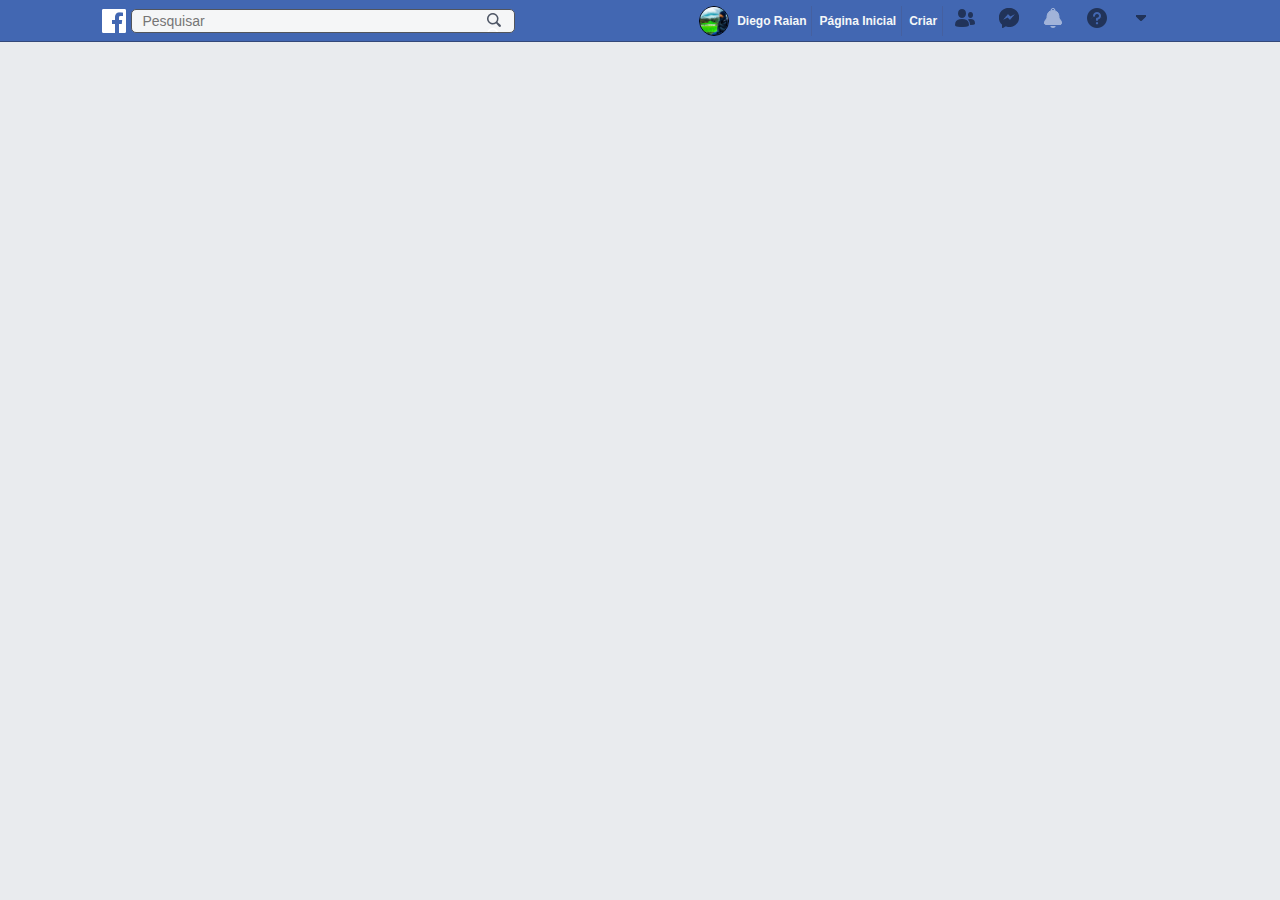
==== facebook/index.html @ 0626cf84 "Iniciado o clone da interface do facebook" ====
<!DOCTYPE html>
<html lang="en">
<head>
    <meta charset="UTF-8">
    <meta name="viewport" content="width=device-width, initial-scale=1.0">
    <link rel="stylesheet" href="styles.css" >
    <title>Document</title>
</head>
<body>
    <header class="fb-header">
        <div class="search">
                <span class="fb-icon"></span>
                <input class="search-input" type="text" placeholder="Pesquisar">
        </div>
        <div class="actions">
                
                <a href="" class=""><img src="/facebook/images/profile.jpg" class="profile">Diego Raian</a></li>
                <a href="" class="">Página Inicial</a>
                <a href="" class="">Criar</a>
                
                <span class="icon invites"></span>
                <span class="icon chat"></span>
                <span class="icon notifications"></span>
                <span class="icon faq"></span>
                <span class="icon options"></span>
        </div>
    </header>
</body>
</html>
---- facebook/styles.css ----
* {
    margin: 0;
    padding: 0;
    box-sizing: border-box;

}

html{
    font-size: 62.5%;
    --header-bar: #4267b2;
    --header-bar-font: #F5F7F8;
    
}
input,
button{
    outline: 0;
}
body{
    background-color: #e9ebee;
}

/**** SECTION HEADER --------**/

header.fb-header {
    display: flex;
    background:var(--header-bar);
    height: 42px;
    align-items: center;
    justify-content: space-between;
    border-bottom: 1px solid #344879;
}

header.fb-header  div.search{
    display: flex ;
    align-items: center;
    padding-left:  8vw;
}
header.fb-header  div.search span.fb-icon {
    background-image: url('/facebook/images/icons.png');
    background-repeat: no-repeat ;
    background-position: 0 0;
    display: block;
    height: 24px;
    width: 24px;
    cursor: pointer;
}

header.fb-header  div.search .search-input{
    flex: 1;
    flex-shrink: 0;
    margin-left: 5px;
    border-radius: 5px;
    border: 1px solid  #52555c;
    width: 40rem;
    height: 24px;
    padding: 0 16px ;
    font-size: 1.4rem;
    background: url('/facebook/images/icons-sheet-2.png') no-repeat center;
    background-position: 0 -972px;
    background-color: #f5f6f7;
    background-position-x: 99.8%;
    z-index: 2;
}


header.fb-header  div.search .search-input{
    margin-left: 5px;
    border-radius: 5px;
    border: 1px solid  #52555c;
    width: 30vw;
    height: 24px;
    padding-left: 10px ;
    font-size: 1.4rem;
}



header.fb-header  div.actions{
    display: flex;
}

header.fb-header  div.actions img{
    width: 30px;
    height: 30px;
    border-radius: 50px;
    border: 1px solid #000;
}


header.fb-header  div.actions a{
    font-size: 12px;
    font-weight: bold;
    font-family: 'inherit','Lucida Sans', 'Lucida Sans Regular', 'Lucida Grande', 'Lucida Sans Unicode', Geneva, Verdana, sans-serif;
    color: var(--header-bar-font);    
    text-decoration: none;
    display: flex;
    align-items: center;
}

header.fb-header  div.actions a img.profile{
    margin-right: 8px;
}
header.fb-header  div.actions a{
    
    border-right: 1px solid #4560a0 ;
    padding: 0 5px;
}

header.fb-header  div.actions a + a{    
    margin-left: 2px;
}

header.fb-header  div.actions a:hover{

    background: #3b5da0;
    border-radius: 2px;
}


header.fb-header  div.actions span.icon{
    background-image: url('/facebook/images/icons-sheet-2.png');
    background-repeat: no-repeat;
    height: 24px;
    width: 24px;
    display: block;
    cursor: pointer;
    margin: 0 10px 0 10px;
    opacity: .5;
}


header.fb-header  div.actions .invites{
    background-position: 0 -688px;
}

header.fb-header  div.actions .chat{
    background-position: 0 -738px;
}

header.fb-header  div.actions .notifications{
    background-position: 0 -613px;
}

header.fb-header  div.actions .faq{
    background-position: 0 -788px;
}


header.fb-header  div.actions .icon.options{
    background-image: url('/facebook/images/icons.png');
    background-position: 0 -50px;
    padding-right: 11vw ;
;
}
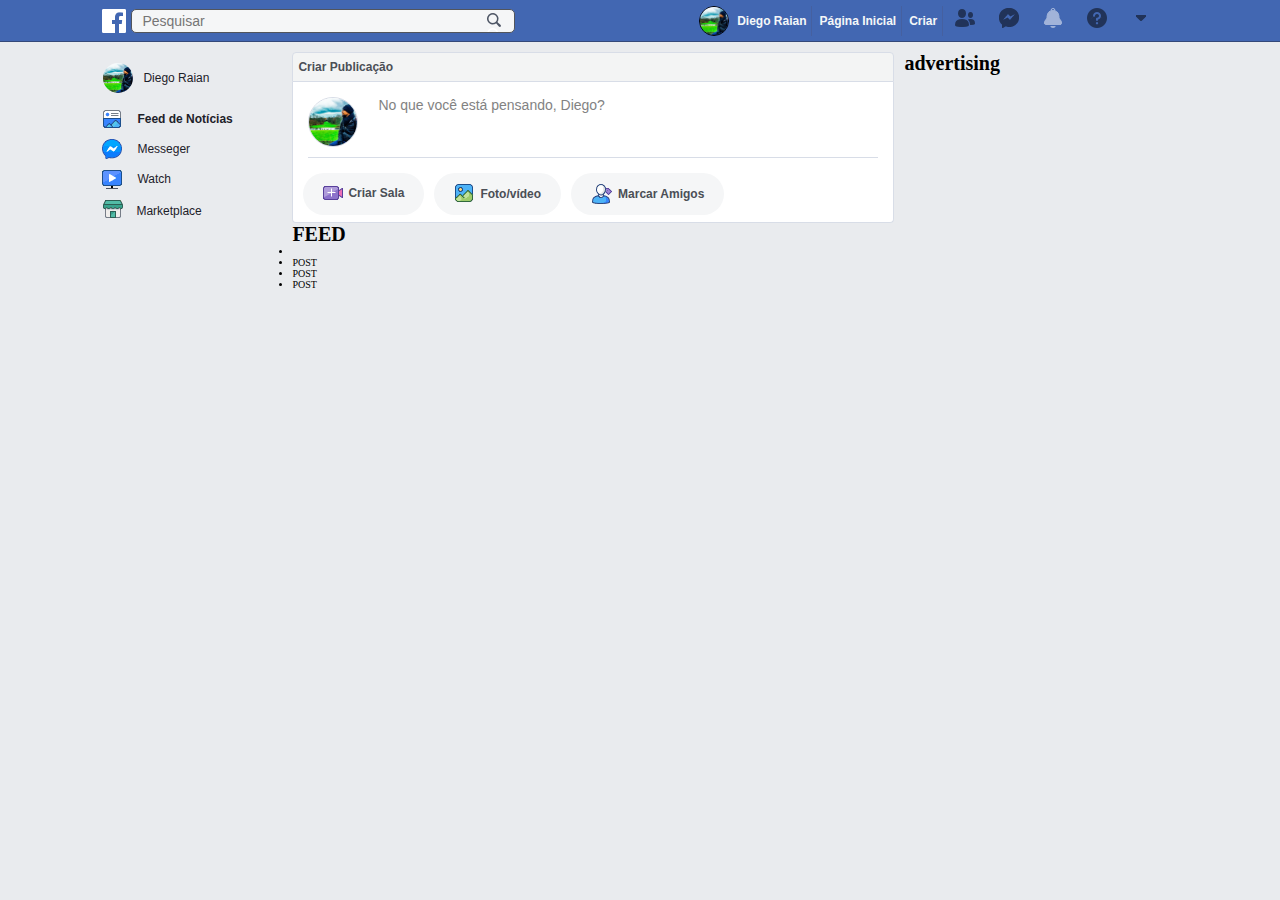
==== commit b99c35c2: "Atualizaçao da area de post e da barra lateral esquerda" ====
--- a/facebook/index.html
+++ b/facebook/index.html
@@ -1,29 +1,133 @@
 <!DOCTYPE html>
 <html lang="en">
+
 <head>
     <meta charset="UTF-8">
     <meta name="viewport" content="width=device-width, initial-scale=1.0">
-    <link rel="stylesheet" href="styles.css" >
+    <link rel="stylesheet" href="styles.css">
     <title>Document</title>
 </head>
+
 <body>
     <header class="fb-header">
         <div class="search">
-                <span class="fb-icon"></span>
-                <input class="search-input" type="text" placeholder="Pesquisar">
+            <span class="fb-icon"></span>
+            <input class="search-input" type="text" placeholder="Pesquisar">
         </div>
         <div class="actions">
-                
-                <a href="" class=""><img src="/facebook/images/profile.jpg" class="profile">Diego Raian</a></li>
-                <a href="" class="">Página Inicial</a>
-                <a href="" class="">Criar</a>
-                
-                <span class="icon invites"></span>
-                <span class="icon chat"></span>
-                <span class="icon notifications"></span>
-                <span class="icon faq"></span>
-                <span class="icon options"></span>
+
+            <a href="" class=""><img src="/facebook/images/profile.jpg" class="profile">Diego Raian</a></li>
+            <a href="" class="">Página Inicial</a>
+            <a href="" class="">Criar</a>
+
+            <span class="icon invites"></span>
+            <span class="icon chat"></span>
+            <span class="icon notifications"></span>
+            <span class="icon faq"></span>
+            <span class="icon options"></span>
         </div>
     </header>
+    <div class="content">
+        <section class="sidebar-options">
+            <div class="profile-info">
+                <a href="" class="profile option-link active">
+                    <div class="profile-data">
+                        <img src="/facebook/images/profile.jpg" alt="profile">
+                        <span>Diego Raian</span>
+                    </div>
+
+                    <span class="icon"></span>
+
+                </a>
+            </div>
+            <div class="main-options">
+                <ul>
+                    <li>
+                        <div class="option">
+                            <a href="" class="option-link ">
+                                <span class="icon-sheet-3 feed"></span>
+                                <strong class="active">Feed de Notícias</strong>
+                            </a>
+                        </div>
+                    </li>
+                    <li>
+                        <div class="option">
+                            <a href="" class="option-link ">
+                                <span class="icon-sheet-3 messeger"></span>
+                                <strong class="">Messeger</strong>
+                            </a>
+                        </div>
+                    </li>
+                    <li>
+                        <div class="option">
+                            <a href="" class="option-link ">
+                                <span class="icon-sheet-3 watch"></span>
+                                <strong class="">Watch</strong>
+                            </a>
+                        </div>
+                    </li>
+                    <li>
+                        <div class="option">
+                            <a href="" class="option-link ">
+                                <span class="icon-sheet-3 marketplace"></span>
+                                <strong class="">Marketplace</strong>
+                            </a>
+                        </div>
+                    </li>
+                </ul>
+            </div>
+        </section>
+
+        <section class="feed">
+            <div class="new-post-container">
+                    <div class="titulo-postagem">
+                        <strong>Criar Publicação</strong>
+                    </div>
+                    <div class="area-postagem">
+                        
+                        <div>
+                            <img src="/facebook/images/profile.jpg" alt="">
+                            <textarea placeholder="No que você está pensando, Diego?" cols="30" rows="3" ></textarea>
+                        </div>
+                        
+                    </div>
+                    <div class="botoes-postagem">
+                        <ul>
+                            <li>
+                                <div>
+                                    <img src="/facebook/images/app-rooms_20.png" alt="">
+                                    <strong>Criar Sala</strong>
+                                </div>
+                            </li>
+                            <li>
+                                <div>
+                                    <img src="/facebook/images/fotos.png" alt="">
+                                    <strong>Foto/vídeo</strong>
+                                </div>
+                            </li>
+                            <li>
+                                <div>
+                                    <img src="/facebook/images/amigos.png" alt="">
+                                    <strong>Marcar Amigos</strong>
+                                </div>
+                            </li>
+                        </ul>
+                    </div>
+            </div>
+            <h1>FEED</h1>
+            <ul>
+                <li><div>
+
+                </div></li>
+                <li>POST</li>
+                <li>POST</li>
+                <li>POST</li>
+            </ul>
+        </section>
+        <section class="advertising">
+            <h1>advertising</h1>
+        </section>
+    </div>
 </body>
+
 </html>--- a/facebook/styles.css
+++ b/facebook/styles.css
@@ -17,6 +17,7 @@
 }
 body{
     background-color: #e9ebee;
+    -webkit-font-smoothing: antialiased;
 }
 
 /**** SECTION HEADER --------**/
@@ -150,5 +151,255 @@
     background-image: url('/facebook/images/icons.png');
     background-position: 0 -50px;
     padding-right: 11vw ;
+    
 ;
+}
+/***** SECTION CONTENT ******/
+
+.content {
+    display: flex;
+    flex-direction: row;
+    margin-top: 10px;
+    max-width: 1000px;
+}
+
+
+
+/**** SECTION SIDEBAR OPTIONS --------**/
+
+section.sidebar-options{
+    margin: 10px 0 0px 8vw;
+    width: 180px;
+}
+
+.profile.option-link{
+    margin: 0 10px 0 0;
+}
+
+.option-link {
+    display: flex;
+    align-items: center;
+    justify-content: space-between;
+    text-decoration: none;
+    padding: 1px 1px;
+}
+
+.option-link:hover{
+    
+    background-color: #F3F4F4;
+    outline: 1px solid #dfe0e0 ;
+    border-radius: 2px;
+}
+
+section.sidebar-options div.profile-info a img{
+    width: 30px;
+    height: 30px;
+    border-radius: 50%;
+}
+
+section.sidebar-options div.profile-info .profile-data > span{
+    margin-left: 10px;
+    font-size: 12px;
+    font-family: 'Lucida Sans', 'Lucida Sans Regular', 'Lucida Grande', 'Lucida Sans Unicode', Geneva, Verdana, sans-serif;
+    color: #1d2129;
+    opacity: 1;
+}
+section.sidebar-options div.profile-info div{
+    display: flex;
+    align-items: center;
+}
+
+a.profile span.icon{
+    display:flex;
+    width: 35px;
+    height: 24px;
+    background-image: url('/facebook/images/icons-sheet-3.png');
+    background-position: 0 -1508px;
+    background-repeat: no-repeat;
+    background-position-x: right;
+    opacity: 0;
+}
+
+a.profile:hover > span.icon{
+    opacity: 1;
+}
+
+/*** MAIN OPTIONS ***/
+
+section.sidebar-options div.main-options {
+    margin: 10px 0 15px 0;
+}
+section.sidebar-options div.main-options ul{
+    list-style: none;
+}
+
+section.sidebar-options div.main-options ul  li div.option{
+    
+}
+
+.icon-sheet-3.feed {
+    width: 35px;
+    height: 20px;
+    background-image: url('/facebook/images/icons-sheet-3.png');
+    background-position: 0 -753px;
+    background-repeat: no-repeat;
+}
+
+.icon-sheet-3.messeger {
+    width: 35px;
+    height: 20px;
+    background-image: url('/facebook/images/icons-sheet-3.png');
+    background-position: 0 -207px;
+    background-repeat: no-repeat;
+}
+
+.icon-sheet-3.watch {
+    width: 35px;
+    height: 20px;
+    background-image: url('/facebook/images/icons-sheet-3.png');
+    background-position: 0 -1173px;
+    background-repeat: no-repeat;
+}
+
+.icon-sheet-3.marketplace {
+    width: 23px;
+    height: 23px;
+    background-image: url('/facebook/images/icons-sheet-4.png');
+    background-position: -444px -49px;
+    background-repeat: no-repeat;
+    margin-right: 11px;
+}
+
+section.sidebar-options div.main-options ul   li  div.option  a  {
+ display: flex;
+ align-items: center;
+ justify-content: flex-start;
+ padding: 5px 0 ;
+}
+section.sidebar-options div.main-options ul   li  div.option  a  strong{
+    font-size: 12px;
+    font-family: 'Lucida Sans', 'Lucida Sans Regular', 'Lucida Grande', 'Lucida Sans Unicode', Geneva, Verdana, sans-serif;
+    color: #1d2129;
+    font-weight: normal;
+}
+section.sidebar-options div.main-options ul   li  div.option  a  strong.active{
+    font-weight: bold;
+}
+
+
+
+/*** MAIN FEED ***/
+
+section.feed {
+    flex:1;
+    height:100%;
+    
+    margin: 0 10px;
+
+}
+
+section.feed div.new-post-container{
+    display: flex;
+    flex-direction: column;
+    
+}
+section.feed div.new-post-container div.titulo-postagem{
+    display: flex;
+    align-items: center;
+    height: 30px;
+    border: 1px solid #d8dde7;
+    background-color: #F3F4F4;
+    border-radius: 4px 4px 0 0 ;
+}
+
+section.feed div.new-post-container div.titulo-postagem strong{
+    font-size: 12px;
+    font-family: Verdana, Geneva, Tahoma, sans-serif;
+    color: #4b4f56;
+    margin: 0 0 0 5px;
+}
+
+
+section.feed div.new-post-container div.area-postagem {
+    /*border:  solid #d8dde7;*/
+    border-right: 1px solid #d8dde7;
+    border-left: 1px solid #d8dde7;
+    background-color: #ffffff;
+}
+
+section.feed div.new-post-container div.area-postagem div{
+    margin: 15px;
+    display: flex;
+    align-items: flex-start;
+    max-height: 150px;
+    padding: 0 0 10px 0;
+    border-bottom: 1px solid #d8dde7;
+}
+
+section.feed div.new-post-container div.area-postagem div img{
+    width: 50px;
+    height: 50px;
+    border-radius: 50%;
+    border: 1px solid #d8dde7;
+}
+
+section.feed div.new-post-container div.area-postagem div textarea{
+    border: none ;
+    width: 100%;
+    height: 100%;
+    overflow: hidden;
+    resize:none;
+    margin-left: 20px;
+    font-size: 14px;
+    font-family: sans-serif;
+    outline: none;
+    opacity: 0.9;
+}
+
+
+section.feed div.new-post-container div.botoes-postagem{
+    background-color: #ffffff;
+    border-left: 1px solid #d8dde7;
+    border-right: 1px solid #d8dde7;
+    border-bottom: 1px solid #d8dde7;
+    height: 50px;
+    border-radius: 0 0 4px 4px; 
+}
+
+
+section.feed div.new-post-container div.botoes-postagem ul {
+    list-style: none;
+    display: flex;
+    margin-left: 10px;
+}
+
+section.feed div.new-post-container div.botoes-postagem ul li {
+    background-color: #f5f6f7;
+    border-radius: 50px;
+    padding: 10px 20px;
+}
+
+section.feed div.new-post-container div.botoes-postagem ul li div  {
+    display: flex;
+    align-items: center;
+    cursor: pointer;
+    flex-shrink: 1;
+}
+section.feed div.new-post-container div.botoes-postagem ul li div strong {
+    font-weight: bold;
+    font-size: 12px;
+    font-family: sans-serif;
+    color: #4b4f56;
+    margin-left: 5px;
+}
+
+section.feed div.new-post-container div.botoes-postagem ul li + li {
+    margin-left: 10px;
+}
+
+
+/** SECTOPM
+section.advertising {
+    display: flex;
+    width: 10vw;
 }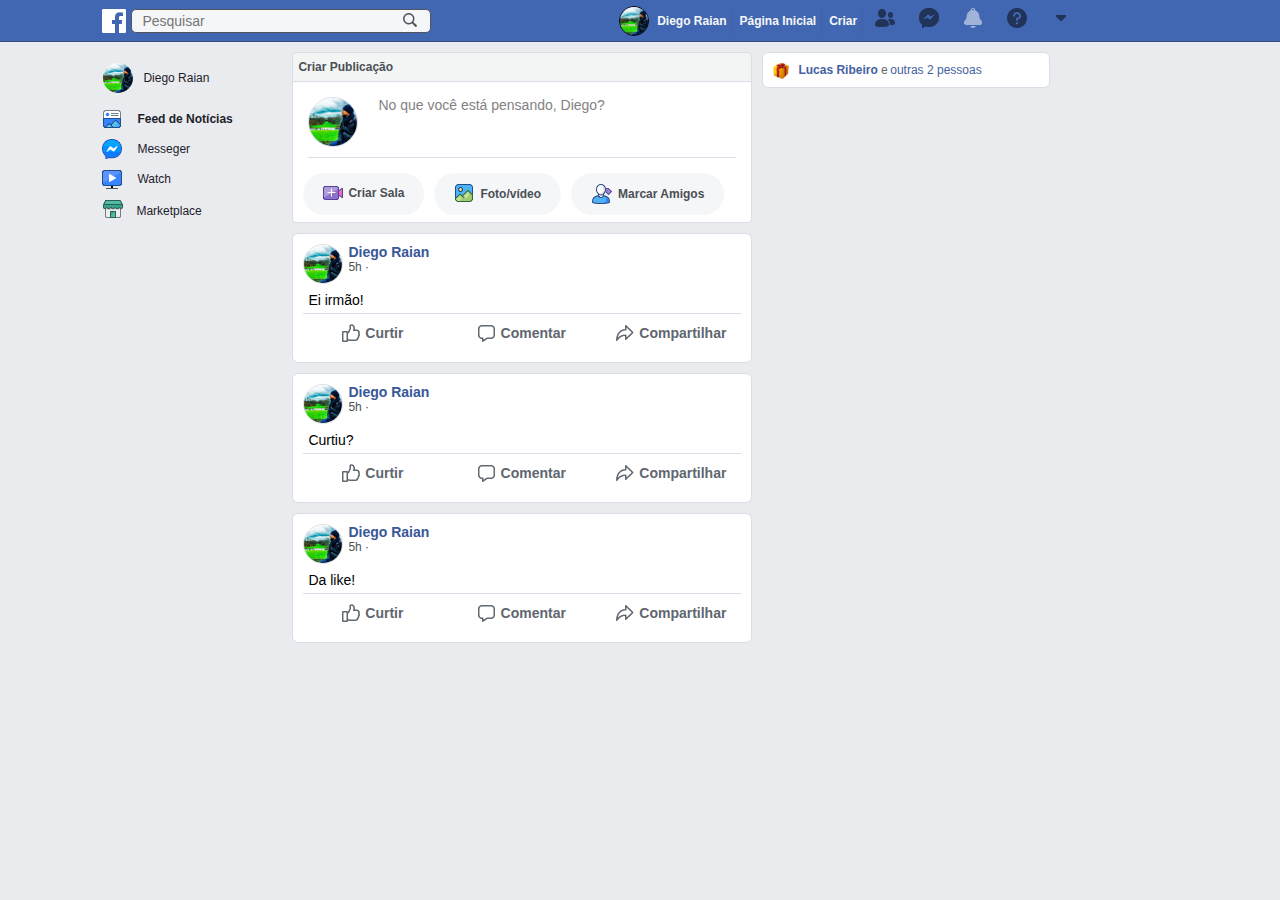
==== commit 6237f0a5: "atualizaçao da pagina do fb incorporando o feed e sidebar" ====
--- a/facebook/index.html
+++ b/facebook/index.html
@@ -5,26 +5,28 @@
     <meta charset="UTF-8">
     <meta name="viewport" content="width=device-width, initial-scale=1.0">
     <link rel="stylesheet" href="styles.css">
-    <title>Document</title>
+    <title>Clone Facebook Layout</title>
 </head>
 
 <body>
     <header class="fb-header">
-        <div class="search">
-            <span class="fb-icon"></span>
-            <input class="search-input" type="text" placeholder="Pesquisar">
-        </div>
-        <div class="actions">
-
-            <a href="" class=""><img src="/facebook/images/profile.jpg" class="profile">Diego Raian</a></li>
-            <a href="" class="">Página Inicial</a>
-            <a href="" class="">Criar</a>
-
-            <span class="icon invites"></span>
-            <span class="icon chat"></span>
-            <span class="icon notifications"></span>
-            <span class="icon faq"></span>
-            <span class="icon options"></span>
+        <div class="container">
+            <div class="search">
+                <span class="fb-icon"></span>
+                <input class="search-input" type="text" placeholder="Pesquisar">
+            </div>
+            <div class="actions">
+
+                <a href="" class=""><img src="/facebook/images/profile.jpg" class="profile">Diego Raian</a></li>
+                <a href="" class="">Página Inicial</a>
+                <a href="" class="">Criar</a>
+
+                <span class="icon invites"></span>
+                <span class="icon chat"></span>
+                <span class="icon notifications"></span>
+                <span class="icon faq"></span>
+                <span class="icon options"></span>
+            </div>
         </div>
     </header>
     <div class="content">
@@ -80,52 +82,130 @@
 
         <section class="feed">
             <div class="new-post-container">
-                    <div class="titulo-postagem">
-                        <strong>Criar Publicação</strong>
-                    </div>
-                    <div class="area-postagem">
-                        
-                        <div>
+                <div class="titulo-postagem">
+                    <strong>Criar Publicação</strong>
+                </div>
+                <div class="area-postagem">
+
+                    <div>
+                        <img src="/facebook/images/profile.jpg" alt="">
+                        <textarea placeholder="No que você está pensando, Diego?" cols="30" rows="3"></textarea>
+                    </div>
+
+                </div>
+                <div class="botoes-postagem">
+                    <ul>
+                        <li>
+                            <div>
+                                <img src="/facebook/images/app-rooms_20.png" alt="">
+                                <strong>Criar Sala</strong>
+                            </div>
+                        </li>
+                        <li>
+                            <div>
+                                <img src="/facebook/images/fotos.png" alt="">
+                                <strong>Foto/vídeo</strong>
+                            </div>
+                        </li>
+                        <li>
+                            <div>
+                                <img src="/facebook/images/amigos.png" alt="">
+                                <strong>Marcar Amigos</strong>
+                            </div>
+                        </li>
+                    </ul>
+                </div>
+            </div>
+
+
+
+            <ul class="lista-posts">
+                <li class="white-box-container">
+                    <div class="post">
+                        <div class="profile-info">
                             <img src="/facebook/images/profile.jpg" alt="">
-                            <textarea placeholder="No que você está pensando, Diego?" cols="30" rows="3" ></textarea>
-                        </div>
-                        
-                    </div>
-                    <div class="botoes-postagem">
-                        <ul>
-                            <li>
-                                <div>
-                                    <img src="/facebook/images/app-rooms_20.png" alt="">
-                                    <strong>Criar Sala</strong>
+                            <div>
+                                <strong>Diego Raian</strong>
+                                <div class="minnor-info">
+                                    <span>5h ·</span>
                                 </div>
-                            </li>
-                            <li>
-                                <div>
-                                    <img src="/facebook/images/fotos.png" alt="">
-                                    <strong>Foto/vídeo</strong>
+                            </div>
+
+                        </div>
+                        <div class="post-description">
+                            <span>Ei irmão!</span>
+                        </div>
+                        <div class="post-actions">
+                            <ul>
+                                <li> <span class="icon-sheet-5 like"></span>Curtir</li>
+                                <li> <span class="icon-sheet-5 comentar"></span>Comentar</li>
+                                <li> <span class="icon-sheet-5 compartilhar"></span>Compartilhar</li>
+                            </ul>
+                        </div>
+                    </div>
+                </li>
+
+                <li class="white-box-container">
+                    <div class="post">
+                        <div class="profile-info">
+                            <img src="/facebook/images/profile.jpg" alt="">
+                            <div>
+                                <strong>Diego Raian</strong>
+                                <div class="minnor-info">
+                                    <span>5h ·</span>
                                 </div>
-                            </li>
-                            <li>
-                                <div>
-                                    <img src="/facebook/images/amigos.png" alt="">
-                                    <strong>Marcar Amigos</strong>
+                            </div>
+
+                        </div>
+                        <div class="post-description">
+                            <span>Curtiu?</span>
+                        </div>
+                        <div class="post-actions">
+                            <ul>
+                                <li> <span class="icon-sheet-5 like"></span>Curtir</li>
+                                <li> <span class="icon-sheet-5 comentar"></span>Comentar</li>
+                                <li> <span class="icon-sheet-5 compartilhar"></span>Compartilhar</li>
+                            </ul>
+                        </div>
+                    </div>
+                </li>
+                <li class="white-box-container">
+                    <div class="post">
+                        <div class="profile-info">
+                            <img src="/facebook/images/profile.jpg" alt="">
+                            <div>
+                                <strong>Diego Raian</strong>
+                                <div class="minnor-info">
+                                    <span>5h ·</span>
                                 </div>
-                            </li>
-                        </ul>
-                    </div>
-            </div>
-            <h1>FEED</h1>
-            <ul>
-                <li><div>
-
-                </div></li>
-                <li>POST</li>
-                <li>POST</li>
-                <li>POST</li>
+                            </div>
+
+                        </div>
+                        <div class="post-description">
+                            <span>Da like!</span>
+                        </div>
+                        <div class="post-actions">
+                            <ul>
+                                <li> <span class="icon-sheet-5 like"></span>Curtir</li>
+                                <li> <span class="icon-sheet-5 comentar"></span>Comentar</li>
+                                <li> <span class="icon-sheet-5 compartilhar"></span>Compartilhar</li>
+                            </ul>
+                        </div>
+
+                    </div>
+                </li>
+
             </ul>
         </section>
         <section class="advertising">
-            <h1>advertising</h1>
+            <div class="white-box-container">
+                <a href="">
+                <span class="main-birthday">Lucas Ribeiro </span> 
+                <span class="conjunction">e</span>
+                <span class="other-people">outras 2 pessoas</span>
+                </a>
+            </div>
+
         </section>
     </div>
 </body>
--- a/facebook/styles.css
+++ b/facebook/styles.css
@@ -24,19 +24,27 @@
 
 header.fb-header {
     display: flex;
+    align-items: center;
     background:var(--header-bar);
     height: 42px;
-    align-items: center;
+    border-bottom: 1px solid #344879;
+}
+
+
+header.fb-header  div.container{
+    display: flex;
+    width: 100%;
     justify-content: space-between;
-    border-bottom: 1px solid #344879;
-}
-
-header.fb-header  div.search{
+    max-width: 1200px;
+}
+
+
+header.fb-header div.container div.search{
     display: flex ;
     align-items: center;
     padding-left:  8vw;
 }
-header.fb-header  div.search span.fb-icon {
+header.fb-header div.container div.search span.fb-icon {
     background-image: url('/facebook/images/icons.png');
     background-repeat: no-repeat ;
     background-position: 0 0;
@@ -46,13 +54,14 @@
     cursor: pointer;
 }
 
-header.fb-header  div.search .search-input{
+header.fb-header div.container div.search .search-input{
     flex: 1;
     flex-shrink: 0;
     margin-left: 5px;
     border-radius: 5px;
     border: 1px solid  #52555c;
-    width: 40rem;
+    width: 30rem;
+    max-width: 30rem;
     height: 24px;
     padding: 0 16px ;
     font-size: 1.4rem;
@@ -64,7 +73,7 @@
 }
 
 
-header.fb-header  div.search .search-input{
+header.fb-header div.container div.search .search-input{
     margin-left: 5px;
     border-radius: 5px;
     border: 1px solid  #52555c;
@@ -74,13 +83,11 @@
     font-size: 1.4rem;
 }
 
-
-
-header.fb-header  div.actions{
-    display: flex;
-}
-
-header.fb-header  div.actions img{
+header.fb-header div.container div.actions{
+    display: flex;
+}
+
+header.fb-header div.container div.actions img{
     width: 30px;
     height: 30px;
     border-radius: 50px;
@@ -88,7 +95,7 @@
 }
 
 
-header.fb-header  div.actions a{
+header.fb-header div.container div.actions a{
     font-size: 12px;
     font-weight: bold;
     font-family: 'inherit','Lucida Sans', 'Lucida Sans Regular', 'Lucida Grande', 'Lucida Sans Unicode', Geneva, Verdana, sans-serif;
@@ -98,27 +105,27 @@
     align-items: center;
 }
 
-header.fb-header  div.actions a img.profile{
+header.fb-header div.container div.actions a img.profile{
     margin-right: 8px;
 }
-header.fb-header  div.actions a{
+header.fb-header div.container div.actions a{
     
     border-right: 1px solid #4560a0 ;
     padding: 0 5px;
 }
 
-header.fb-header  div.actions a + a{    
+header.fb-header div.container div.actions a + a{    
     margin-left: 2px;
 }
 
-header.fb-header  div.actions a:hover{
+header.fb-header div.container div.actions a:hover{
 
     background: #3b5da0;
     border-radius: 2px;
 }
 
 
-header.fb-header  div.actions span.icon{
+header.fb-header div.container div.actions span.icon{
     background-image: url('/facebook/images/icons-sheet-2.png');
     background-repeat: no-repeat;
     height: 24px;
@@ -130,24 +137,24 @@
 }
 
 
-header.fb-header  div.actions .invites{
+header.fb-header div.container div.actions .invites{
     background-position: 0 -688px;
 }
 
-header.fb-header  div.actions .chat{
+header.fb-header div.container div.actions .chat{
     background-position: 0 -738px;
 }
 
-header.fb-header  div.actions .notifications{
+header.fb-header div.container div.actions .notifications{
     background-position: 0 -613px;
 }
 
-header.fb-header  div.actions .faq{
+header.fb-header div.container div.actions .faq{
     background-position: 0 -788px;
 }
 
 
-header.fb-header  div.actions .icon.options{
+header.fb-header div.container div.actions .icon.options{
     background-image: url('/facebook/images/icons.png');
     background-position: 0 -50px;
     padding-right: 11vw ;
@@ -160,7 +167,7 @@
     display: flex;
     flex-direction: row;
     margin-top: 10px;
-    max-width: 1000px;
+    max-width: 1050px;
 }
 
 
@@ -293,14 +300,16 @@
 section.feed {
     flex:1;
     height:100%;
-    
+    flex-shrink:0;
     margin: 0 10px;
-
+    min-width: 460px;
+    max-width: 500px;
 }
 
 section.feed div.new-post-container{
     display: flex;
     flex-direction: column;
+    
     
 }
 section.feed div.new-post-container div.titulo-postagem{
@@ -310,6 +319,7 @@
     border: 1px solid #d8dde7;
     background-color: #F3F4F4;
     border-radius: 4px 4px 0 0 ;
+    
 }
 
 section.feed div.new-post-container div.titulo-postagem strong{
@@ -317,6 +327,7 @@
     font-family: Verdana, Geneva, Tahoma, sans-serif;
     color: #4b4f56;
     margin: 0 0 0 5px;
+    
 }
 
 
@@ -334,6 +345,7 @@
     max-height: 150px;
     padding: 0 0 10px 0;
     border-bottom: 1px solid #d8dde7;
+   
 }
 
 section.feed div.new-post-container div.area-postagem div img{
@@ -377,13 +389,18 @@
     background-color: #f5f6f7;
     border-radius: 50px;
     padding: 10px 20px;
-}
+    flex-shrink: 0;
+}
+section.feed div.new-post-container div.botoes-postagem ul li:hover {
+    background-color: #e9ebee;
+}
+
 
 section.feed div.new-post-container div.botoes-postagem ul li div  {
     display: flex;
     align-items: center;
     cursor: pointer;
-    flex-shrink: 1;
+    
 }
 section.feed div.new-post-container div.botoes-postagem ul li div strong {
     font-weight: bold;
@@ -398,8 +415,179 @@
 }
 
 
-/** SECTOPM
+section.feed div.new-post-container div.botoes-postagem ul li + li {
+    margin-left: 10px;
+}
+
+
+.white-box-container{
+    margin-top: 10px;
+    background: #fff;
+    border-radius: 6px;
+    border: 1px solid #d8dde7;
+    margin-bottom: 2px solid #000;
+}
+
+
+section.feed  ul.lista-posts{
+    list-style: none;
+}
+section.feed  ul.lista-posts li.white-box-container  div.post {
+    padding: 10px;
+    display: flex;
+    flex-direction: column;
+    
+}
+section.feed ul.lista-posts li.white-box-container  div.post div.profile-info{
+    display: flex;
+    flex-direction: row;
+}
+
+section.feed ul.lista-posts li.white-box-container  div.post div.profile-info img{
+    width: 40px;
+    height: 40px;
+    border-radius: 50%;
+    border: 1px solid #dfe0e0;
+}
+section.feed ul.lista-posts li.white-box-container   div.post div.profile-info div{
+    display: flex;
+    flex-direction: column;
+}
+section.feed ul.lista-posts li.white-box-container  div.post div.profile-info div strong{
+    font-size: 14px;
+    font-family: sans-serif;
+    color: #385898;
+    margin-left: 5px;
+}
+
+section.feed  ul.lista-posts li.white-box-container  div.post div.profile-info div div.minnor-info {
+    display: flex;
+    flex-direction: row;
+    align-items: center;
+    margin-left: 5px;
+}
+
+section.feed ul.lista-posts li.white-box-container  div.post div.profile-info div div.minnor-info span{
+    font-family: sans-serif;
+    font-size: 12px;
+    color: #4b4f56;
+
+}
+section.feed  ul.lista-posts li.white-box-container  div.post div.post-description {
+
+    font-family: sans-serif;
+    padding: 8px 5px 5px 5px;
+    font-size: 14px;
+    border-bottom: 1px solid #d8dde7;
+    
+}
+
+section.feed  ul.lista-posts li.white-box-container  div.post div.post-actions ul{
+    list-style: none;
+    display: flex;
+    justify-content: space-between;
+}
+
+section.feed  ul.lista-posts li.white-box-container  div.post div.post-actions ul li{
+    margin: 5px 0 5px 0;
+    padding: 5px 15px 5px 15px ;
+    font-size: 14px;
+    font-family: sans-serif;
+    width: 100%;
+    display: flex;
+    justify-content: center;
+    align-items: center;    
+    border-radius: 2px ;
+    font-weight: bold;
+    color: #606770;
+    cursor: pointer;
+}
+section.feed  ul.lista-posts li.white-box-container  div.post div.post-actions ul li:hover{
+ background: #F3F4F4;
+ border-radius: 2px ;
+}
+section.feed  ul.lista-posts li.white-box-container  div.post div.post-actions ul li + li{
+    margin-left: 10px;
+}
+
+.icon-sheet-5.like{
+    width: 18px;
+    height: 18px;
+    background-image: url('/facebook/images/icons-sheet-5.png');
+    background-position: -49px -1388px;
+    background-repeat: no-repeat;
+    margin-right: 5px;
+}
+
+.icon-sheet-5.comentar{
+    width: 18px;
+    height: 18px;
+    background-image: url('/facebook/images/icons-sheet-5.png');
+    background-position: -49px -1350px;
+    background-repeat: no-repeat;
+    margin-right: 5px;
+}
+
+
+.icon-sheet-5.compartilhar{
+    width: 18px;
+    height: 18px;
+    background-image: url('/facebook/images/icons-sheet-5.png');
+    background-position: -68px -1407px;
+    background-repeat: no-repeat;
+    margin-right: 5px;
+}
+
+
+
+
+/** SECTOPM --*/
 section.advertising {
-    display: flex;
-    width: 10vw;
+    flex: 1;
+    min-width: 250px;
+}
+
+section.advertising div.white-box-container {
+    padding: 10px;
+    margin:auto;
+}
+
+section.advertising div.white-box-container a span{
+    font-size: 12px;
+    font-weight: bold;
+    font-family: sans-serif;
+    color: #606770;
+}
+section.advertising div.white-box-container a{
+    text-decoration: none;
+    padding: 5px 2px;
+
+}
+section.advertising div.white-box-container a:hover{
+    background-color: #f5f5f5;
+    border-radius: 2px;
+  
+}
+
+section.advertising div.white-box-container a span.main-birthday{
+    color: #4560a0; 
+}
+
+section.advertising div.white-box-container a span.main-birthday::before{
+    content: '';
+    float: left;
+    width: 18px;
+    height: 18px;
+    background-image: url('/facebook/images/icons-sheet-6.png');
+    background-position: -17px -268px;
+    background-repeat: no-repeat;
+    margin-right: 5px;
+}
+section.advertising div.white-box-container a span.conjunction{
+    font-weight: normal;
+}
+
+section.advertising div.white-box-container a span.other-people{
+    color: #4560a0; 
+    font-weight: normal;
 }